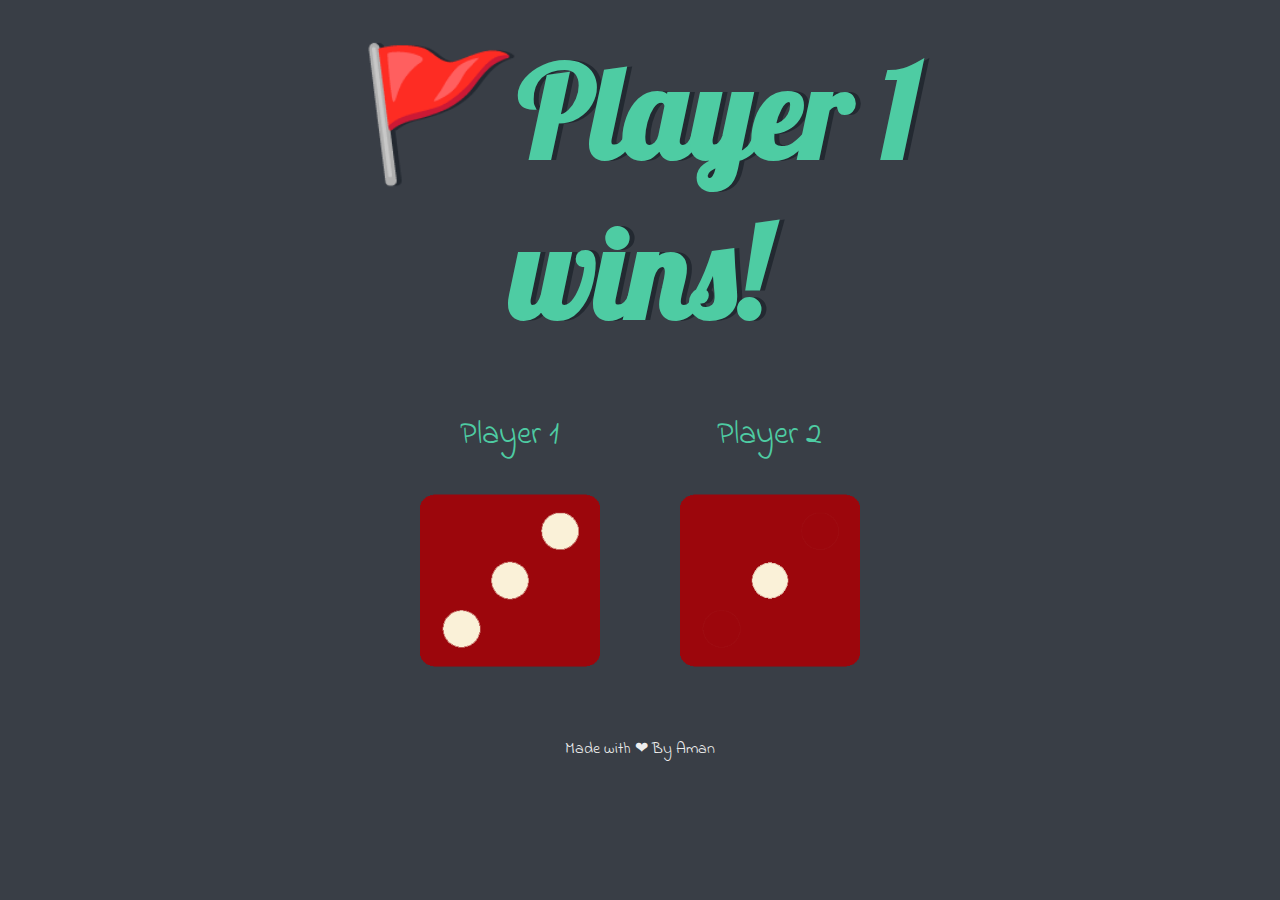
==== index.html @ f5e235e1 "Rename dice.html to index.html" ====
<!DOCTYPE html>
<html lang="en">

<head>
    <title>Dice Game</title>
    <link rel="icon" href="images\favicon.ico">
    <link href="https://fonts.googleapis.com/css?family=Indie+Flower|Lobster" rel="stylesheet">
    <link rel="stylesheet" href="style.css">
</head>

<body>
    <div class="container">
        <h1>Refresh Me</h1>
        <div class="dice">
            <p class="player">Player 1</p>
            <img class="img1" src="images\dice6.png">

        </div>
        <div class="dice">
            <p class="player">Player 2</p>
            <img class="img2" src="images\dice6.png">
        </div>
    </div>
    <script src="index.js"></script>
</body>
<footer class="footer">
    Made with ❤ By Aman
</footer>

</html>
---- style.css ----
body{
    background-color: #393E46;
}
.container{
    width: 70%;
  margin: auto;
  text-align: center;
}
h1{
    margin: 30px;
    font-family: 'Lobster', cursive;
    text-shadow: 5px 0 #232931;
    font-size: 8rem;
    color: #4ECCA3;
}
.dice{
    display: inline-block;
    text-align: center;
}
.img1,.img2{
    width: 70%;
}
.player{
    font-size: 2rem;
    color: #4ECCA3;
    font-family: 'Indie Flower', cursive;
}
.footer{
    text-align: center;
    margin-top: 5%;
    color: #EEEEEE;
    text-align: center;
    font-family: 'Indie Flower', cursive;
}
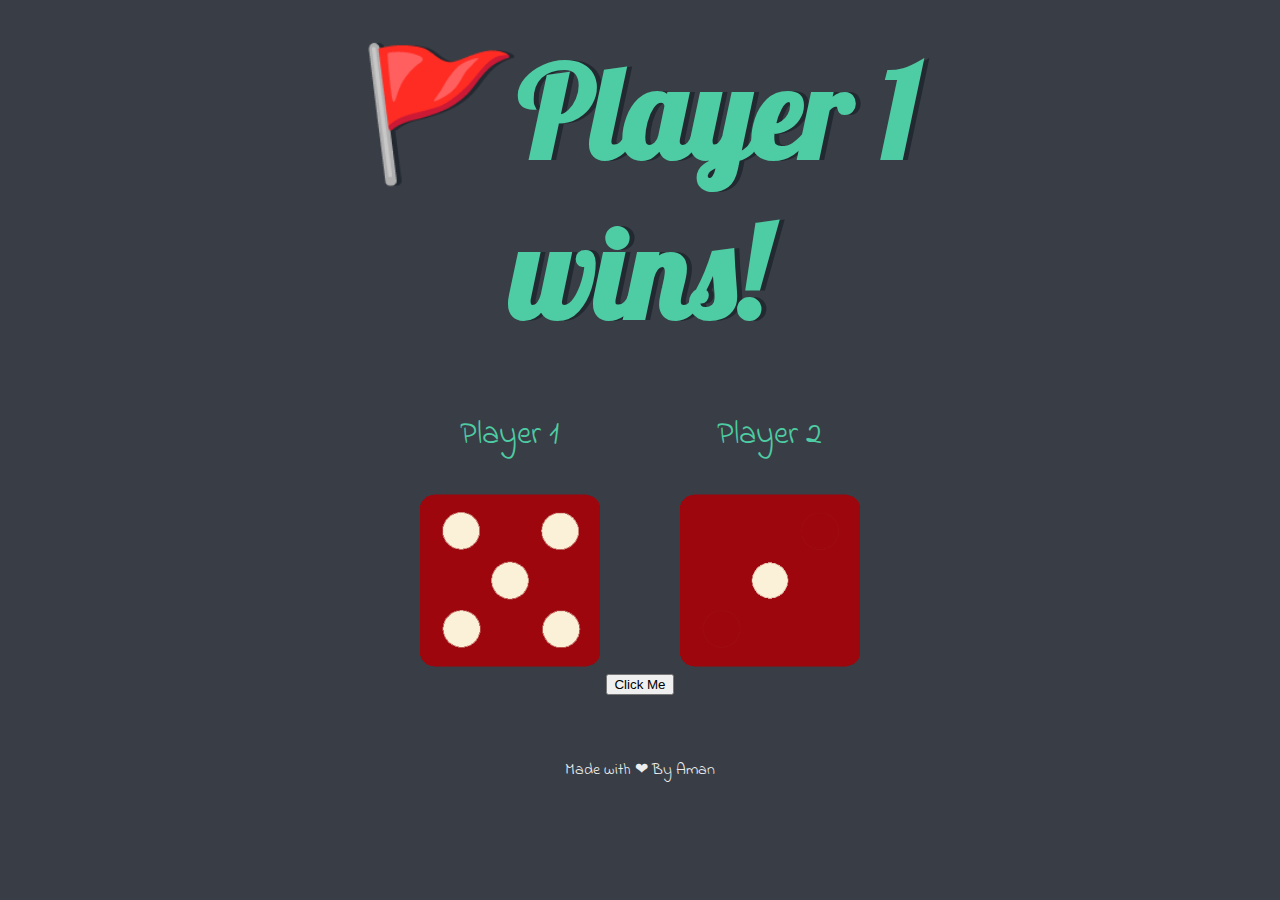
==== commit 37bad90c: "added button "Click me"" ====
--- a/index.html
+++ b/index.html
@@ -4,13 +4,15 @@
 <head>
     <title>Dice Game</title>
     <link rel="icon" href="images\favicon.ico">
+    <link href="https://cdn.jsdelivr.net/npm/bootstrap@5.0.2/dist/css/bootstrap.min.css" rel="stylesheet"
+        integrity="sha384-EVSTQN3/azprG1Anm3QDgpJLIm9Nao0Yz1ztcQTwFspd3yD65VohhpuuCOmLASjC" crossorigin="anonymous">
     <link href="https://fonts.googleapis.com/css?family=Indie+Flower|Lobster" rel="stylesheet">
     <link rel="stylesheet" href="style.css">
 </head>
 
 <body>
     <div class="container">
-        <h1>Refresh Me</h1>
+        <h1>Hope you win!</h1>
         <div class="dice">
             <p class="player">Player 1</p>
             <img class="img1" src="images\dice6.png">
@@ -20,6 +22,9 @@
             <p class="player">Player 2</p>
             <img class="img2" src="images\dice6.png">
         </div>
+        <div id="btn">
+            <button type="button" class="btn btn-primary btn-lg">Click Me</button>
+        </div>
     </div>
     <script src="index.js"></script>
 </body>
